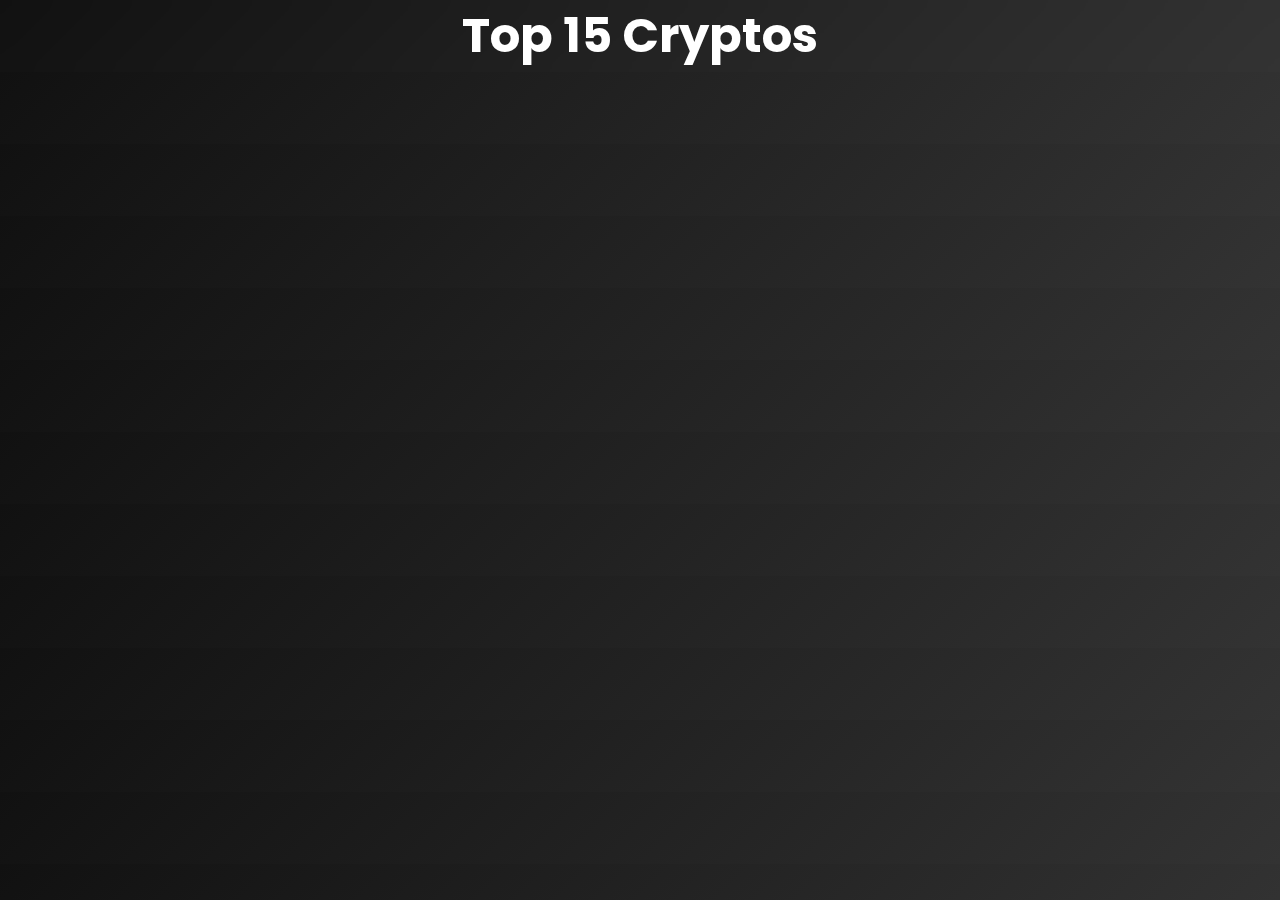
==== index.html @ 221dde32 "Update index.html" ====
<!DOCTYPE html>
<html>

<head>
  <title>Top 15 Cryptos</title>
  <meta name="viewport" content="width=device-width, initial-scale=1.0">
  <link rel="stylesheet" type="text/css" href="styles.css">
  <link href="https://fonts.googleapis.com/css2?family=Poppins:wght@400;700&display=swap" rel="stylesheet">
  <meta name="description" content="list of the 15 most popular coins based on market cap">

  <meta name="google-site-verification" content="RkPCamrnU6oRUXGdkUAfIWW2zFNIqZufinWNPfL45mg" />
</head>

<body>
  <h1>Top 15 Cryptos</h1>
  <ul id="crypto-grid"></ul>

  <div id="modal"></div>

  <script src="script.js"></script>
</body>

</html>
---- styles.css ----
body {
  font-family: 'Poppins', Arial, sans-serif;
  background: linear-gradient(135deg, #111, #333);
  overflow-y: scroll;
  scroll-behavior: smooth;
}

* {
  padding: 0;
  margin: 0;
  box-sizing: border-box;
}

h1 {
  font-size: 3rem;
  text-align: center;
  color: #fff;
  position: sticky;
  top: 0;
  z-index: 999;
  backdrop-filter: blur(10px);
  -webkit-backdrop-filter: blur(10px);
}

ul#crypto-grid {
  display: grid;
  grid-template-columns: repeat(3, 1fr);
  gap: 20px;
  list-style-type: none;
  padding: 0;
  margin: 0;
}

ul#crypto-grid li {
  position: relative;
  background: linear-gradient(45deg, #222, rgba(255, 0, 0,0.1));
  padding: 20px;
  border-radius: 4px;
  box-shadow: 0 2px 4px rgba(0, 0, 0, 0.1);
  animation: animatedBackground 20s ease infinite;
}

ul#crypto-grid li h2 {
  margin-top: 0;
  font-size: 18px;
  color: #fff;
}

ul#crypto-grid li p {
  margin-bottom: 5px;
  font-weight: bold;
  color: #fff;
}

ul#crypto-grid li .dropdown-btn {
  position: absolute;
  top: 10px;
  right: 10px;
  cursor: pointer;
  color: #fff;
  transition: transform 0.3s ease;
  z-index: 2;
}

ul#crypto-grid li .dropdown-content {
  position: absolute;
  top: calc(100% + 5px);
  left: 0;
  width: 100%;
  background-color: rgba(255, 255, 255, 0.1);
  color: #ffffff;
  padding: 10px;
  border-radius: 4px;
  box-shadow: 0 2px 4px rgba(0, 0, 0, 0.1);
  opacity: 0;
  visibility: hidden;
  transform: translateY(-10px);
  transition: opacity 0.3s ease, transform 0.3s ease;
  z-index: 999;
  backdrop-filter: blur(10px);
  -webkit-backdrop-filter: blur(10px);
  font-size: 1rem;
}

ul#crypto-grid li:hover .dropdown-btn {
  transform: rotate(180deg);
}

ul#crypto-grid li:hover .dropdown-content {
  opacity: 1;
  visibility: visible;
  transform: translateY(0);
}
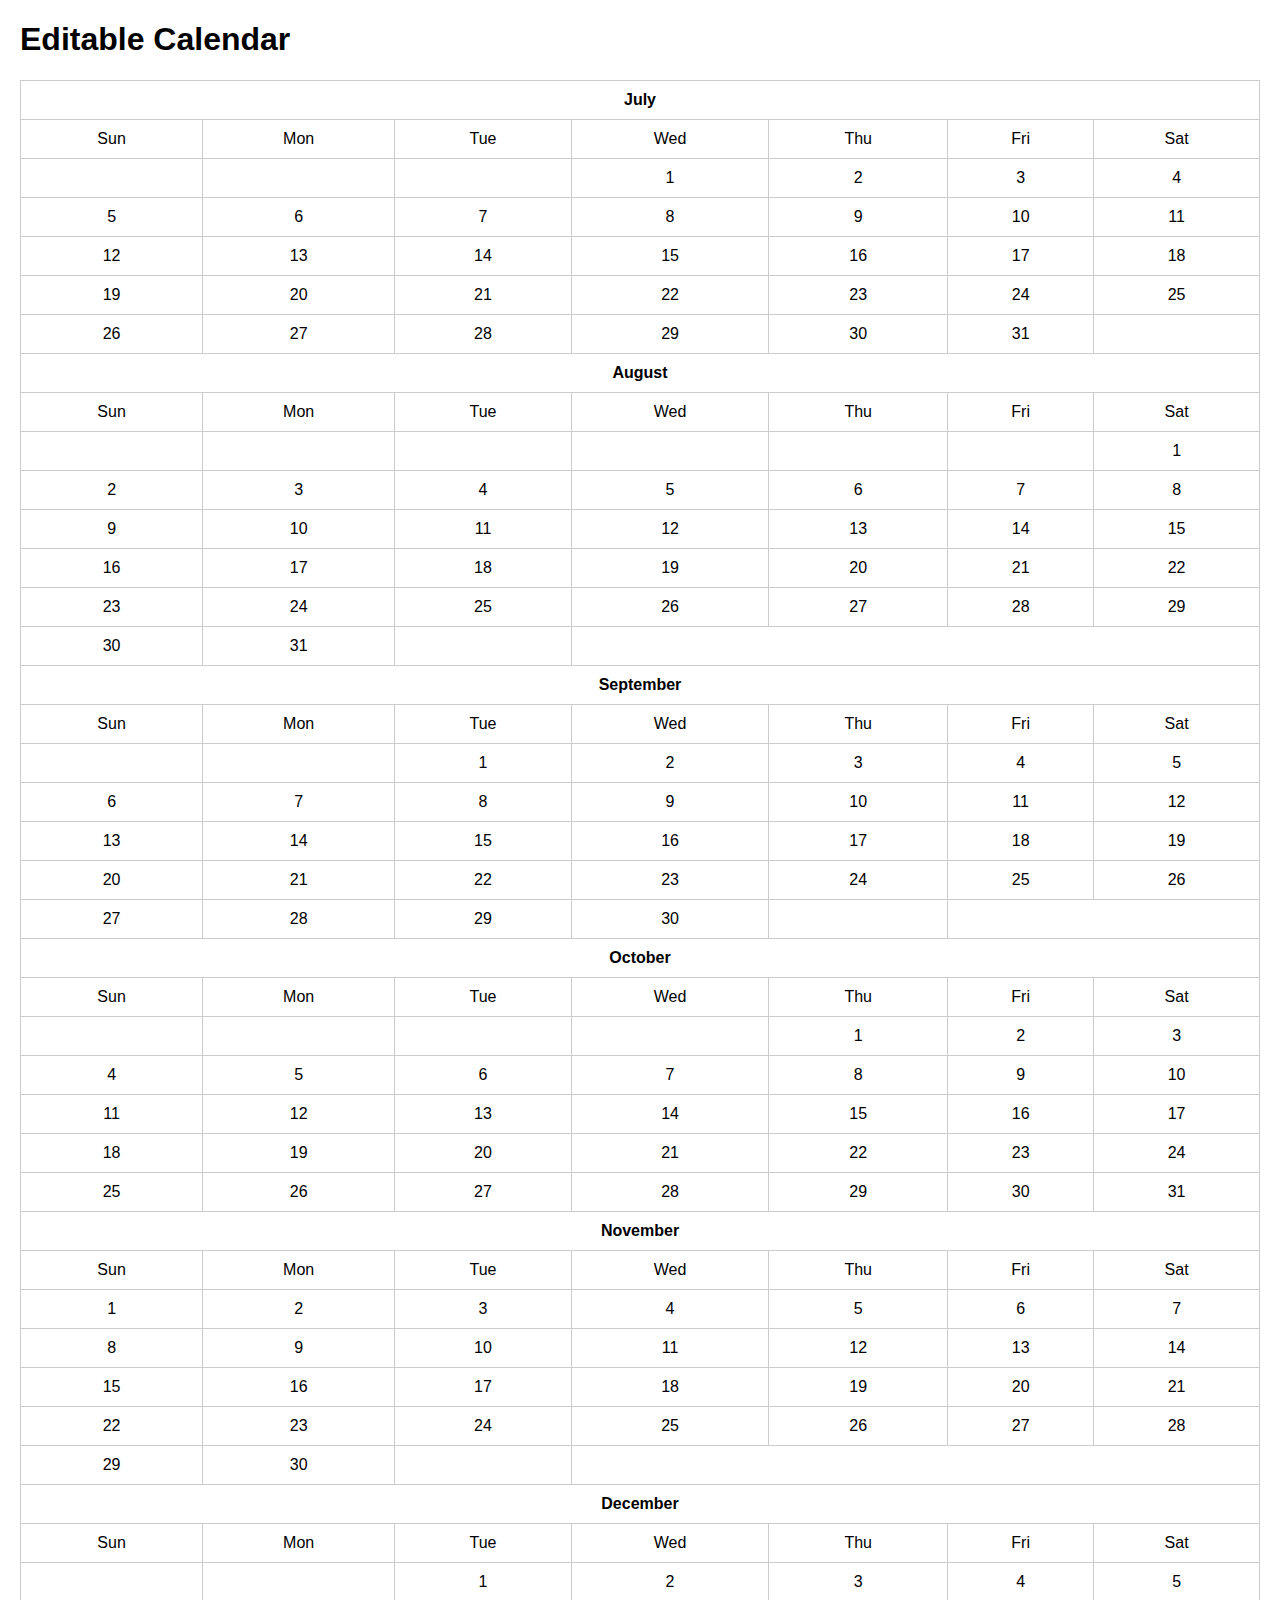
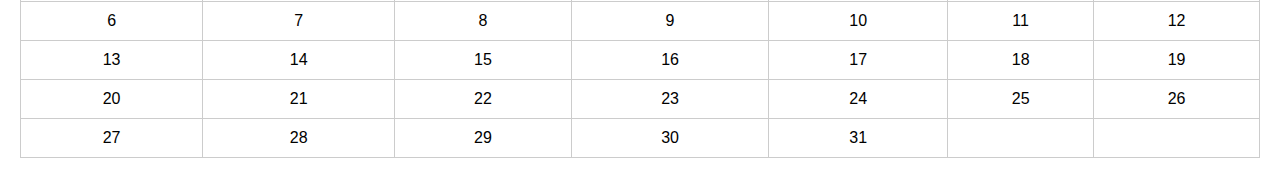
==== commit c589242d: "Update index.html" ====
--- a/index.html
+++ b/index.html
@@ -1,23 +1,111 @@
 <!DOCTYPE html>
-<html>
+<html lang="en">
+<head>
+<meta charset="UTF-8">
+<meta name="viewport" content="width=device-width, initial-scale=1.0">
+<title>Editable Calendar</title>
+<style>
+  body {
+    font-family: Arial, sans-serif;
+    margin: 20px;
+  }
+  table {
+    width: 100%;
+    border-collapse: collapse;
+    margin-top: 20px;
+  }
+  table, th, td {
+    border: 1px solid #ccc;
+  }
+  th, td {
+    padding: 10px;
+    text-align: center;
+  }
+  th {
+    background-color: #f2f2f2;
+  }
+  td {
+    cursor: pointer;
+  }
+</style>
+</head>
+<body>
+  <h1>Editable Calendar</h1>
+  <table id="calendar">
+    <!-- JavaScript will generate the calendar here -->
+  </table>
 
-<head>
-  <title>Top 15 Cryptos</title>
-  <meta name="viewport" content="width=device-width, initial-scale=1.0">
-  <link rel="stylesheet" type="text/css" href="styles.css">
-  <link href="https://fonts.googleapis.com/css2?family=Poppins:wght@400;700&display=swap" rel="stylesheet">
-  <meta name="description" content="list of the 15 most popular coins based on market cap">
+  <script>
+    // Function to generate calendar
+    function generateCalendar() {
+      var currentDate = new Date();
+      var year = currentDate.getFullYear();
+      var month = currentDate.getMonth();
 
-  <meta name="google-site-verification" content="RkPCamrnU6oRUXGdkUAfIWW2zFNIqZufinWNPfL45mg" />
-</head>
+      var table = document.getElementById('calendar');
+      table.innerHTML = ''; // Clear existing calendar
 
-<body>
-  <h1>Top 15 Cryptos</h1>
-  <ul id="crypto-grid"></ul>
+      // Loop through remaining months in the current year
+      for (var m = month; m <= 11; m++) {
+        var firstDay = new Date(year, m, 1);
+        var lastDay = new Date(year, m + 1, 0);
+        var daysInMonth = lastDay.getDate();
 
-  <div id="modal"></div>
+        var headerRow = table.insertRow();
+        var headerCell = headerRow.insertCell();
+        headerCell.colSpan = 7;
+        headerCell.textContent = new Date(year, m, 1).toLocaleString('default', { month: 'long' });
+        headerCell.style.fontWeight = 'bold';
 
-  <script src="script.js"></script>
+        var dayNames = ['Sun', 'Mon', 'Tue', 'Wed', 'Thu', 'Fri', 'Sat'];
+        var daysRow = table.insertRow();
+        
+        // Create day name headers
+        for (var d = 0; d < 7; d++) {
+          var dayCell = daysRow.insertCell();
+          dayCell.textContent = dayNames[d];
+        }
+
+        var date = 1;
+        var firstDayIndex = firstDay.getDay();
+        var weeks = Math.ceil((daysInMonth + firstDayIndex) / 7);
+
+        // Create calendar rows and cells
+        for (var w = 0; w < weeks; w++) {
+          var weekRow = table.insertRow();
+
+          for (var d = 0; d < 7; d++) {
+            var dayCell = weekRow.insertCell();
+
+            if (w === 0 && d < firstDayIndex) {
+              dayCell.textContent = '';
+            } else if (date > daysInMonth) {
+              break;
+            } else {
+              dayCell.textContent = date;
+              dayCell.dataset.date = year + '-' + (m + 1).toString().padStart(2, '0') + '-' + date.toString().padStart(2, '0');
+              dayCell.addEventListener('click', editCell);
+              date++;
+            }
+          }
+        }
+      }
+    }
+
+    // Function to edit cell
+    function editCell(event) {
+      var cell = event.target;
+      var oldValue = cell.textContent.trim();
+      var newValue = prompt('Edit ' + cell.dataset.date, oldValue);
+
+      if (newValue !== null && newValue.trim() !== '') {
+        cell.textContent = newValue.trim();
+        // Save history or update storage as needed
+      }
+    }
+
+    // Generate calendar on page load
+    generateCalendar();
+  </script>
 </body>
-
 </html>
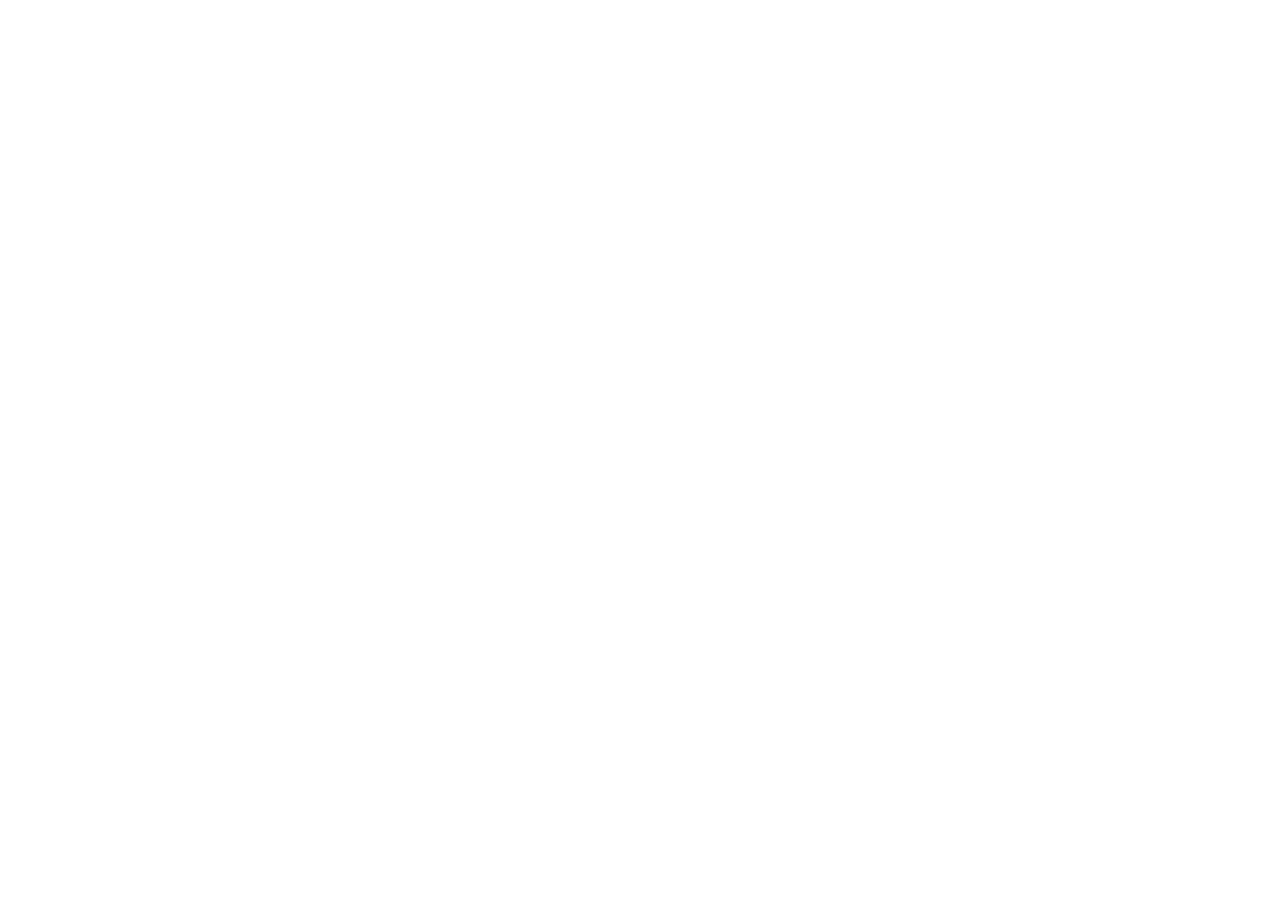
==== commit 2563fd9d: "Update index.html" ====
--- a/index.html
+++ b/index.html
@@ -1,111 +1,18 @@
 <!DOCTYPE html>
 <html lang="en">
+
 <head>
-<meta charset="UTF-8">
-<meta name="viewport" content="width=device-width, initial-scale=1.0">
-<title>Editable Calendar</title>
-<style>
-  body {
-    font-family: Arial, sans-serif;
-    margin: 20px;
-  }
-  table {
-    width: 100%;
-    border-collapse: collapse;
-    margin-top: 20px;
-  }
-  table, th, td {
-    border: 1px solid #ccc;
-  }
-  th, td {
-    padding: 10px;
-    text-align: center;
-  }
-  th {
-    background-color: #f2f2f2;
-  }
-  td {
-    cursor: pointer;
-  }
-</style>
+  <script src="https://cdnjs.cloudflare.com/ajax/libs/p5.js/1.9.4/p5.js"></script>
+  <script src="https://cdnjs.cloudflare.com/ajax/libs/p5.js/1.9.4/addons/p5.sound.min.js"></script>
+  <link rel="stylesheet" type="text/css" href="style.css">
+  <meta charset="utf-8" />
+
 </head>
+
 <body>
-  <h1>Editable Calendar</h1>
-  <table id="calendar">
-    <!-- JavaScript will generate the calendar here -->
-  </table>
+  <main>
+  </main>
+  <script src="sketch.js"></script>
+</body>
 
-  <script>
-    // Function to generate calendar
-    function generateCalendar() {
-      var currentDate = new Date();
-      var year = currentDate.getFullYear();
-      var month = currentDate.getMonth();
-
-      var table = document.getElementById('calendar');
-      table.innerHTML = ''; // Clear existing calendar
-
-      // Loop through remaining months in the current year
-      for (var m = month; m <= 11; m++) {
-        var firstDay = new Date(year, m, 1);
-        var lastDay = new Date(year, m + 1, 0);
-        var daysInMonth = lastDay.getDate();
-
-        var headerRow = table.insertRow();
-        var headerCell = headerRow.insertCell();
-        headerCell.colSpan = 7;
-        headerCell.textContent = new Date(year, m, 1).toLocaleString('default', { month: 'long' });
-        headerCell.style.fontWeight = 'bold';
-
-        var dayNames = ['Sun', 'Mon', 'Tue', 'Wed', 'Thu', 'Fri', 'Sat'];
-        var daysRow = table.insertRow();
-        
-        // Create day name headers
-        for (var d = 0; d < 7; d++) {
-          var dayCell = daysRow.insertCell();
-          dayCell.textContent = dayNames[d];
-        }
-
-        var date = 1;
-        var firstDayIndex = firstDay.getDay();
-        var weeks = Math.ceil((daysInMonth + firstDayIndex) / 7);
-
-        // Create calendar rows and cells
-        for (var w = 0; w < weeks; w++) {
-          var weekRow = table.insertRow();
-
-          for (var d = 0; d < 7; d++) {
-            var dayCell = weekRow.insertCell();
-
-            if (w === 0 && d < firstDayIndex) {
-              dayCell.textContent = '';
-            } else if (date > daysInMonth) {
-              break;
-            } else {
-              dayCell.textContent = date;
-              dayCell.dataset.date = year + '-' + (m + 1).toString().padStart(2, '0') + '-' + date.toString().padStart(2, '0');
-              dayCell.addEventListener('click', editCell);
-              date++;
-            }
-          }
-        }
-      }
-    }
-
-    // Function to edit cell
-    function editCell(event) {
-      var cell = event.target;
-      var oldValue = cell.textContent.trim();
-      var newValue = prompt('Edit ' + cell.dataset.date, oldValue);
-
-      if (newValue !== null && newValue.trim() !== '') {
-        cell.textContent = newValue.trim();
-        // Save history or update storage as needed
-      }
-    }
-
-    // Generate calendar on page load
-    generateCalendar();
-  </script>
-</body>
 </html>
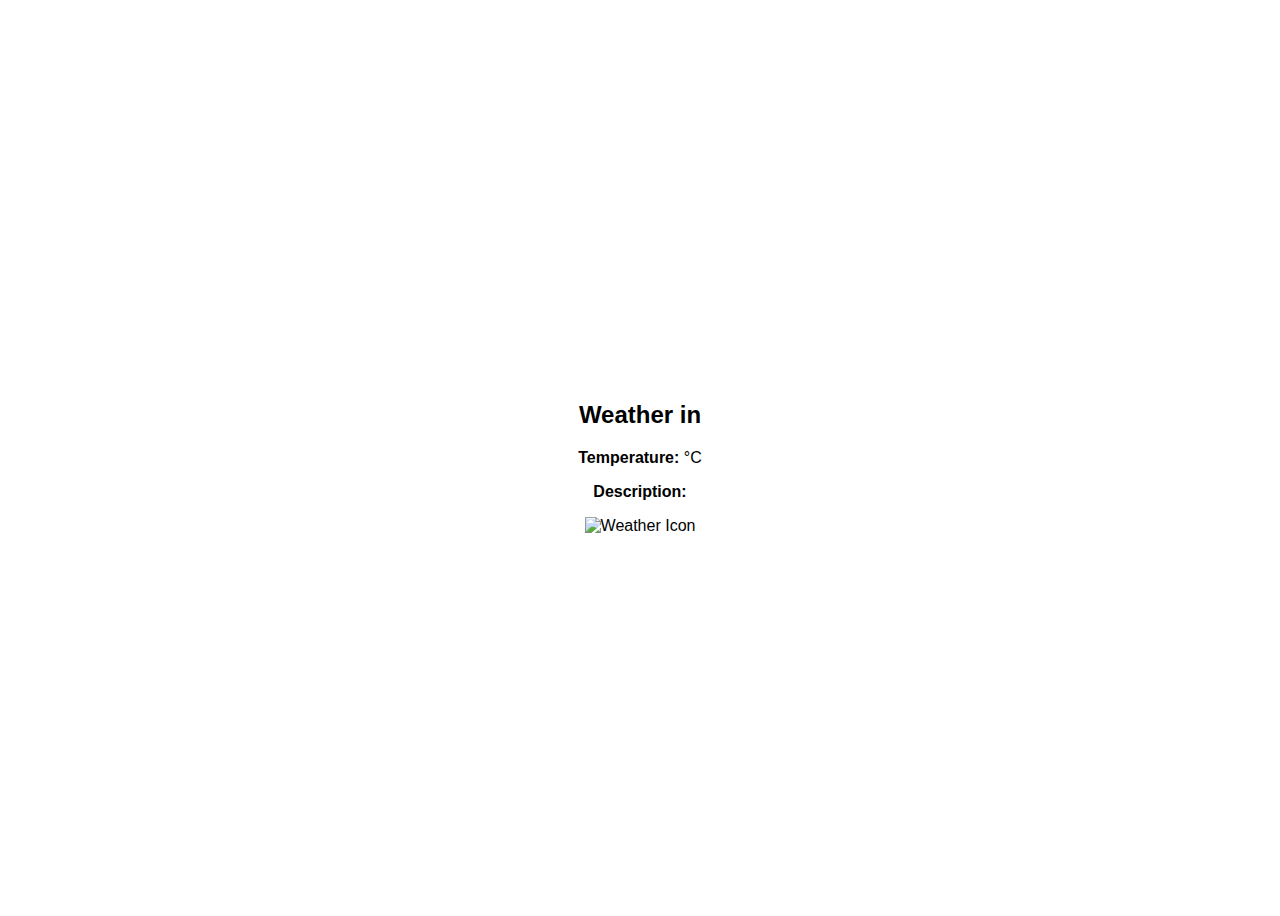
==== commit 57a950cc: "Update index.html" ====
--- a/index.html
+++ b/index.html
@@ -1,18 +1,72 @@
 <!DOCTYPE html>
 <html lang="en">
+<head>
+    <meta charset="UTF-8">
+    <meta name="viewport" content="width=device-width, initial-scale=1.0">
+    <title>Weather App</title>
+    <style>
+        body {
+            font-family: Arial, sans-serif;
+            text-align: center;
+            background-size: cover;
+            background-position: center;
+            height: 100vh;
+            display: flex;
+            align-items: center;
+            justify-content: center;
+        }
+        .weather-container {
+            background-color: rgba(255, 255, 255, 0.5);
+            padding: 20px;
+            border-radius: 10px;
+        }
+        #weather-icon {
+            width: 100px;
+            height: 100px;
+        }
+    </style>
+</head>
+<body>
+    <div class="weather-container">
+        <h2>Weather in <span id="city"></span></h2>
+        <p><strong>Temperature:</strong> <span id="temperature"></span>&deg;C</p>
+        <p><strong>Description:</strong> <span id="description"></span></p>
+        <img id="weather-icon" src="" alt="Weather Icon">
+    </div>
 
-<head>
-  <script src="https://cdnjs.cloudflare.com/ajax/libs/p5.js/1.9.4/p5.js"></script>
-  <script src="https://cdnjs.cloudflare.com/ajax/libs/p5.js/1.9.4/addons/p5.sound.min.js"></script>
-  <link rel="stylesheet" type="text/css" href="style.css">
-  <meta charset="utf-8" />
+    <script>
+        // JavaScript code to fetch weather data
+        const apiKey = 'YOUR_API_KEY'; // Replace with your OpenWeatherMap API key
+        const city = 'New York'; // Replace with desired city name
 
-</head>
+        // Fetch weather data from OpenWeatherMap API
+        fetch(`https://api.openweathermap.org/data/2.5/weather?q=${city}&units=metric&appid=${apiKey}`)
+            .then(response => response.json())
+            .then(data => {
+                console.log(data);
+                const cityName = data.name;
+                const temperature = Math.round(data.main.temp);
+                const description = data.weather[0].description;
+                const iconCode = data.weather[0].icon;
+                const iconUrl = `http://openweathermap.org/img/w/${iconCode}.png`;
 
-<body>
-  <main>
-  </main>
-  <script src="sketch.js"></script>
+                document.getElementById('city').textContent = cityName;
+                document.getElementById('temperature').textContent = temperature;
+                document.getElementById('description').textContent = description;
+                document.getElementById('weather-icon').setAttribute('src', iconUrl);
+
+                // Change background based on weather
+                if (description.includes('clear')) {
+                    document.body.style.backgroundImage = 'url("clear.jpg")';
+                } else if (description.includes('cloud')) {
+                    document.body.style.backgroundImage = 'url("cloudy.jpg")';
+                } else if (description.includes('rain')) {
+                    document.body.style.backgroundImage = 'url("rainy.jpg")';
+                } else {
+                    document.body.style.backgroundImage = 'url("default.jpg")';
+                }
+            })
+            .catch(error => console.error('Error fetching weather data:', error));
+    </script>
 </body>
-
 </html>
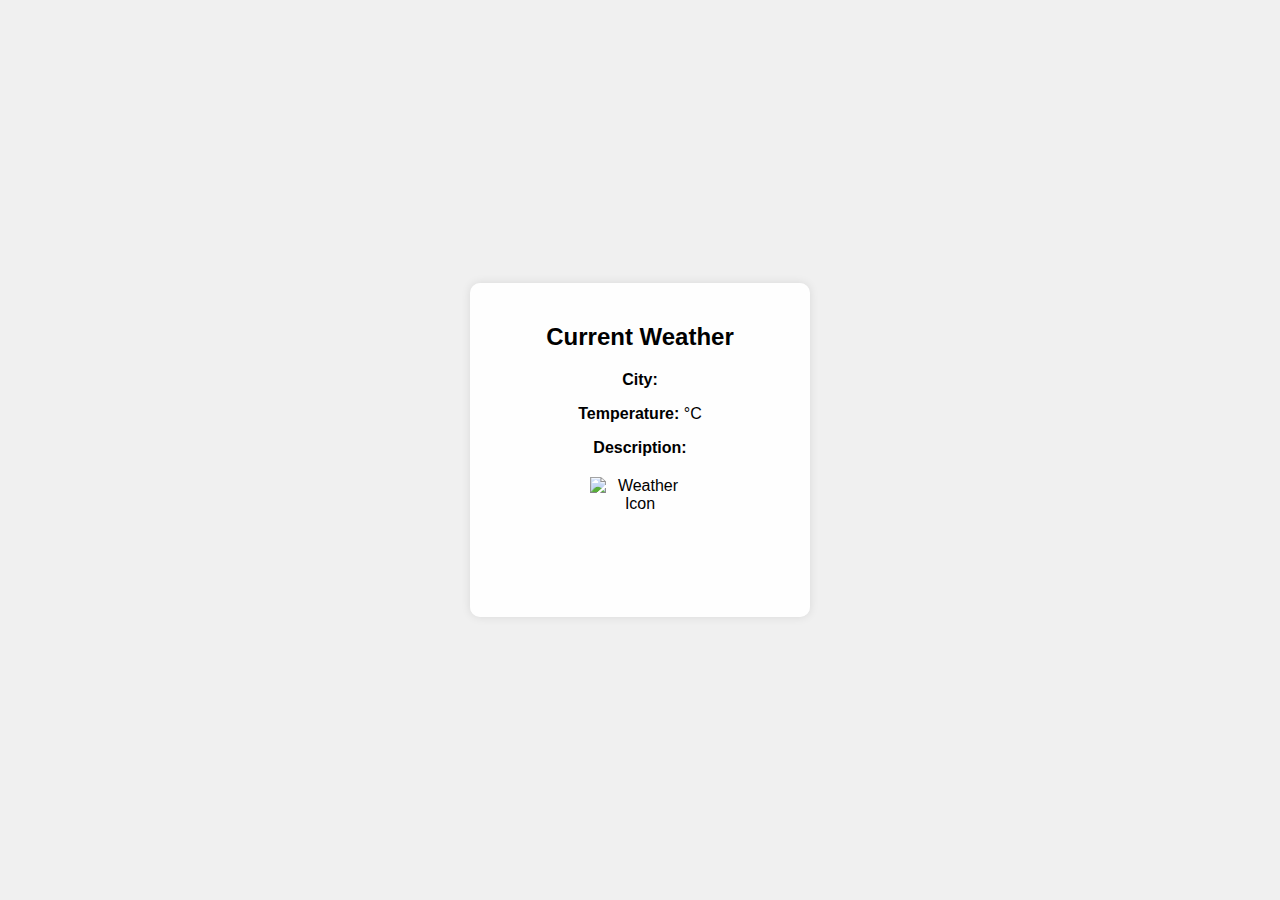
==== commit b205968d: "Update index.html" ====
--- a/index.html
+++ b/index.html
@@ -8,36 +8,42 @@
         body {
             font-family: Arial, sans-serif;
             text-align: center;
-            background-size: cover;
-            background-position: center;
+            background-color: #f0f0f0;
             height: 100vh;
             display: flex;
             align-items: center;
             justify-content: center;
+            margin: 0;
         }
         .weather-container {
-            background-color: rgba(255, 255, 255, 0.5);
+            background-color: rgba(255, 255, 255, 0.9);
             padding: 20px;
             border-radius: 10px;
+            box-shadow: 0 0 10px rgba(0, 0, 0, 0.1);
+            max-width: 300px;
+            width: 80%;
         }
         #weather-icon {
             width: 100px;
             height: 100px;
+            margin: 20px auto;
+            display: block;
         }
     </style>
 </head>
 <body>
     <div class="weather-container">
-        <h2>Weather in <span id="city"></span></h2>
+        <h2>Current Weather</h2>
+        <p><strong>City:</strong> <span id="city"></span></p>
         <p><strong>Temperature:</strong> <span id="temperature"></span>&deg;C</p>
         <p><strong>Description:</strong> <span id="description"></span></p>
         <img id="weather-icon" src="" alt="Weather Icon">
     </div>
 
     <script>
-        // JavaScript code to fetch weather data
-        const apiKey = 'YOUR_API_KEY'; // Replace with your OpenWeatherMap API key
-        const city = 'New York'; // Replace with desired city name
+        // Replace 'YOUR_API_KEY' with your OpenWeatherMap API key
+        const apiKey = 'YOUR_API_KEY';
+        const city = 'New York'; // Replace with your desired city
 
         // Fetch weather data from OpenWeatherMap API
         fetch(`https://api.openweathermap.org/data/2.5/weather?q=${city}&units=metric&appid=${apiKey}`)
@@ -54,17 +60,6 @@
                 document.getElementById('temperature').textContent = temperature;
                 document.getElementById('description').textContent = description;
                 document.getElementById('weather-icon').setAttribute('src', iconUrl);
-
-                // Change background based on weather
-                if (description.includes('clear')) {
-                    document.body.style.backgroundImage = 'url("clear.jpg")';
-                } else if (description.includes('cloud')) {
-                    document.body.style.backgroundImage = 'url("cloudy.jpg")';
-                } else if (description.includes('rain')) {
-                    document.body.style.backgroundImage = 'url("rainy.jpg")';
-                } else {
-                    document.body.style.backgroundImage = 'url("default.jpg")';
-                }
             })
             .catch(error => console.error('Error fetching weather data:', error));
     </script>
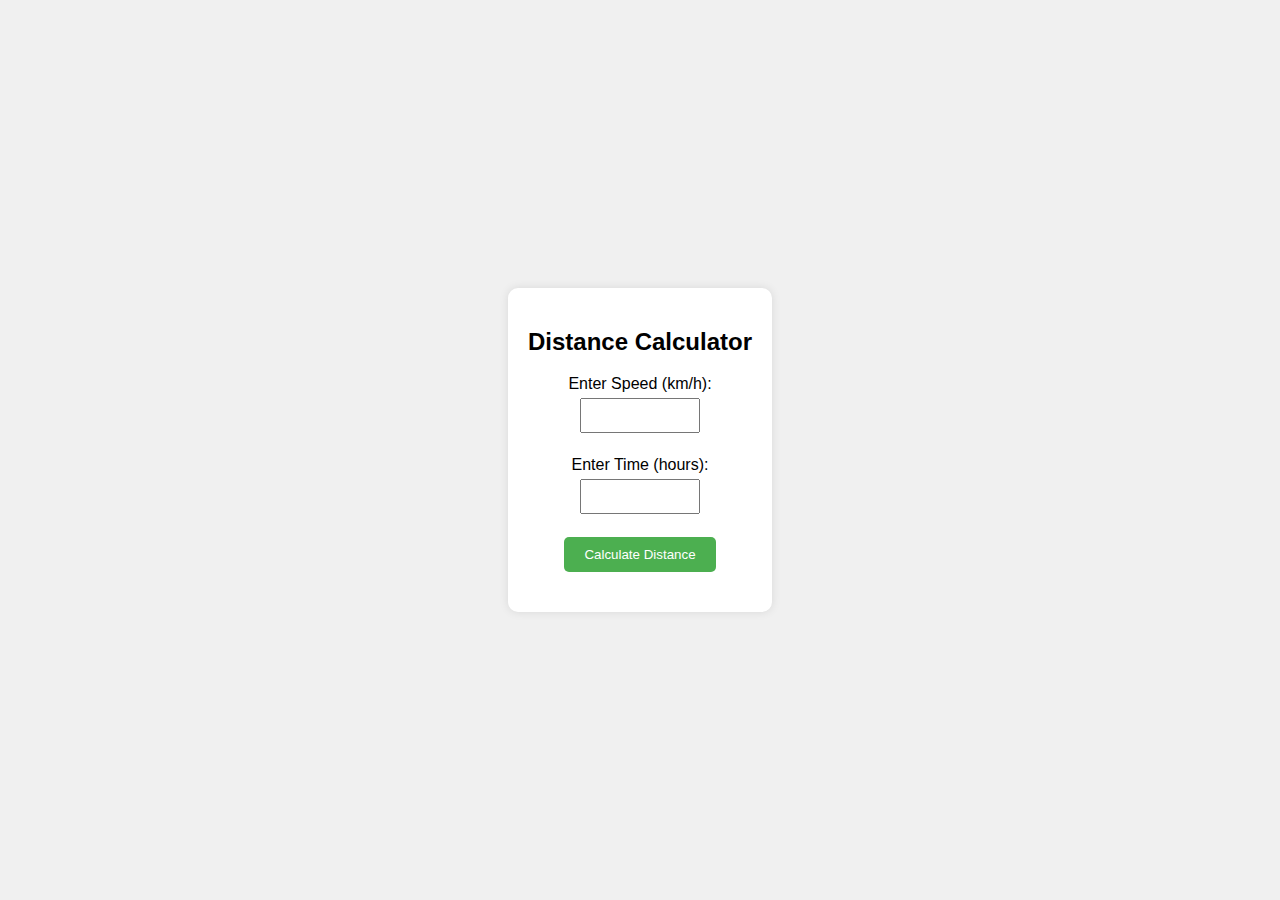
==== commit 33bdcbac: "Update index.html" ====
--- a/index.html
+++ b/index.html
@@ -3,65 +3,70 @@
 <head>
     <meta charset="UTF-8">
     <meta name="viewport" content="width=device-width, initial-scale=1.0">
-    <title>Weather App</title>
+    <title>Distance Calculator</title>
     <style>
         body {
             font-family: Arial, sans-serif;
-            text-align: center;
             background-color: #f0f0f0;
+            display: flex;
+            justify-content: center;
+            align-items: center;
             height: 100vh;
-            display: flex;
-            align-items: center;
-            justify-content: center;
             margin: 0;
         }
-        .weather-container {
-            background-color: rgba(255, 255, 255, 0.9);
+        .container {
+            background-color: #fff;
             padding: 20px;
             border-radius: 10px;
             box-shadow: 0 0 10px rgba(0, 0, 0, 0.1);
-            max-width: 300px;
-            width: 80%;
+            text-align: center;
         }
-        #weather-icon {
+        input[type="number"] {
+            padding: 8px;
+            margin: 5px;
             width: 100px;
-            height: 100px;
-            margin: 20px auto;
-            display: block;
+            text-align: center;
+        }
+        button {
+            padding: 10px 20px;
+            background-color: #4CAF50;
+            color: white;
+            border: none;
+            cursor: pointer;
+            border-radius: 5px;
+        }
+        button:hover {
+            background-color: #45a049;
+        }
+        #result {
+            margin-top: 20px;
+            font-size: 18px;
         }
     </style>
 </head>
 <body>
-    <div class="weather-container">
-        <h2>Current Weather</h2>
-        <p><strong>City:</strong> <span id="city"></span></p>
-        <p><strong>Temperature:</strong> <span id="temperature"></span>&deg;C</p>
-        <p><strong>Description:</strong> <span id="description"></span></p>
-        <img id="weather-icon" src="" alt="Weather Icon">
+    <div class="container">
+        <h2>Distance Calculator</h2>
+        <label for="speed">Enter Speed (km/h):</label><br>
+        <input type="number" id="speed" min="0" required><br><br>
+        <label for="time">Enter Time (hours):</label><br>
+        <input type="number" id="time" min="0" required><br><br>
+        <button onclick="calculateDistance()">Calculate Distance</button>
+        <p id="result"></p>
     </div>
 
     <script>
-        // Replace 'YOUR_API_KEY' with your OpenWeatherMap API key
-        const apiKey = 'YOUR_API_KEY';
-        const city = 'New York'; // Replace with your desired city
+        function calculateDistance() {
+            const speed = parseFloat(document.getElementById('speed').value);
+            const time = parseFloat(document.getElementById('time').value);
 
-        // Fetch weather data from OpenWeatherMap API
-        fetch(`https://api.openweathermap.org/data/2.5/weather?q=${city}&units=metric&appid=${apiKey}`)
-            .then(response => response.json())
-            .then(data => {
-                console.log(data);
-                const cityName = data.name;
-                const temperature = Math.round(data.main.temp);
-                const description = data.weather[0].description;
-                const iconCode = data.weather[0].icon;
-                const iconUrl = `http://openweathermap.org/img/w/${iconCode}.png`;
-
-                document.getElementById('city').textContent = cityName;
-                document.getElementById('temperature').textContent = temperature;
-                document.getElementById('description').textContent = description;
-                document.getElementById('weather-icon').setAttribute('src', iconUrl);
-            })
-            .catch(error => console.error('Error fetching weather data:', error));
+            if (!isNaN(speed) && !isNaN(time)) {
+                const distance = speed * time;
+                document.getElementById('result').textContent = `Distance Traveled: ${distance.toFixed(2)} kilometers`;
+            } else {
+                document.getElementById('result').textContent = 'Please enter valid numbers for speed and time.';
+            }
+        }
     </script>
 </body>
 </html>
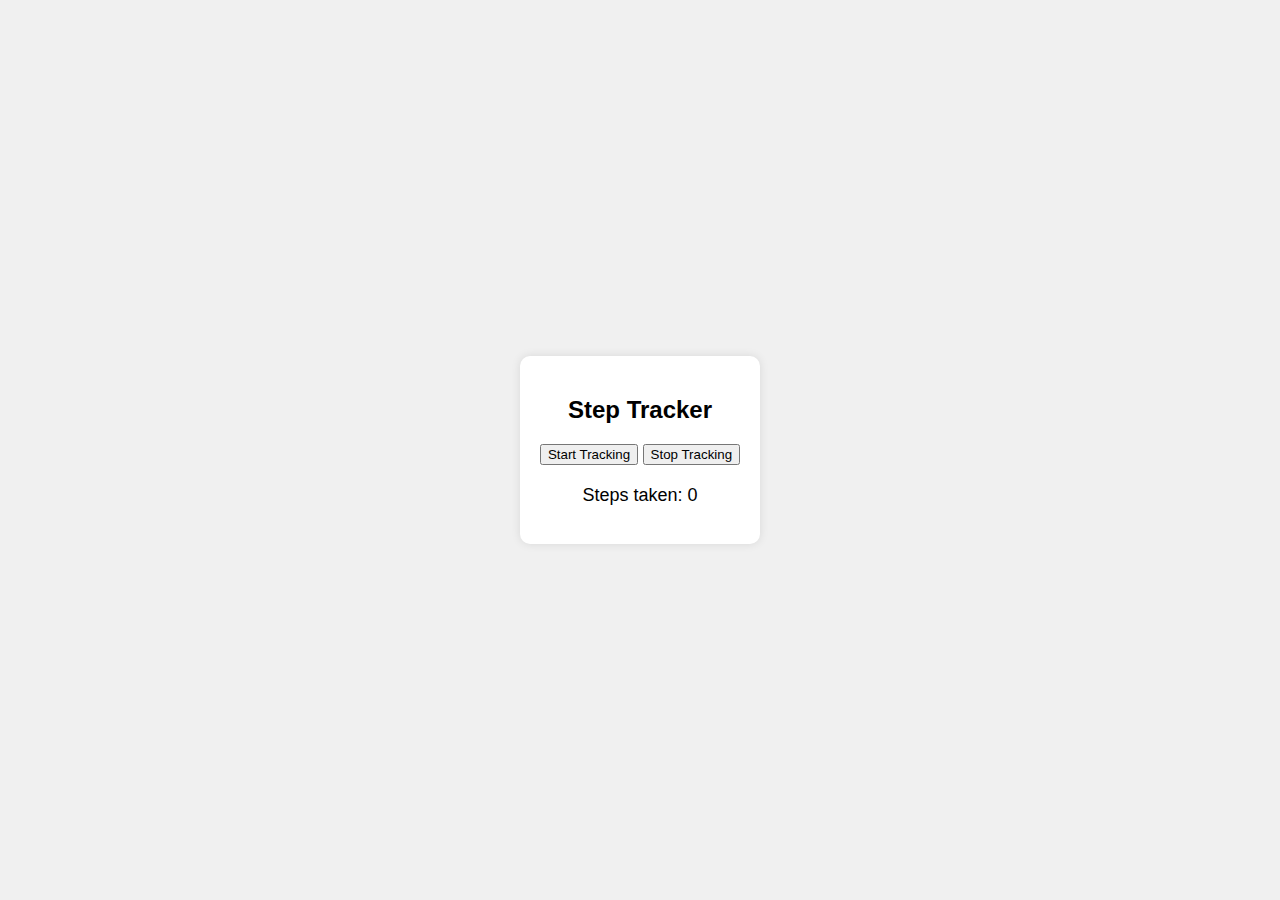
==== commit 0d2a8c0d: "Update index.html" ====
--- a/index.html
+++ b/index.html
@@ -3,7 +3,7 @@
 <head>
     <meta charset="UTF-8">
     <meta name="viewport" content="width=device-width, initial-scale=1.0">
-    <title>Distance Calculator</title>
+    <title>Step Tracker</title>
     <style>
         body {
             font-family: Arial, sans-serif;
@@ -21,24 +21,7 @@
             box-shadow: 0 0 10px rgba(0, 0, 0, 0.1);
             text-align: center;
         }
-        input[type="number"] {
-            padding: 8px;
-            margin: 5px;
-            width: 100px;
-            text-align: center;
-        }
-        button {
-            padding: 10px 20px;
-            background-color: #4CAF50;
-            color: white;
-            border: none;
-            cursor: pointer;
-            border-radius: 5px;
-        }
-        button:hover {
-            background-color: #45a049;
-        }
-        #result {
+        #step-count {
             margin-top: 20px;
             font-size: 18px;
         }
@@ -46,26 +29,67 @@
 </head>
 <body>
     <div class="container">
-        <h2>Distance Calculator</h2>
-        <label for="speed">Enter Speed (km/h):</label><br>
-        <input type="number" id="speed" min="0" required><br><br>
-        <label for="time">Enter Time (hours):</label><br>
-        <input type="number" id="time" min="0" required><br><br>
-        <button onclick="calculateDistance()">Calculate Distance</button>
-        <p id="result"></p>
+        <h2>Step Tracker</h2>
+        <button onclick="startTracking()">Start Tracking</button>
+        <button onclick="stopTracking()">Stop Tracking</button>
+        <p id="step-count">Steps taken: <span id="count">0</span></p>
     </div>
 
     <script>
-        function calculateDistance() {
-            const speed = parseFloat(document.getElementById('speed').value);
-            const time = parseFloat(document.getElementById('time').value);
+        let steps = 0;
+        let previousLocation = null;
 
-            if (!isNaN(speed) && !isNaN(time)) {
-                const distance = speed * time;
-                document.getElementById('result').textContent = `Distance Traveled: ${distance.toFixed(2)} kilometers`;
+        function startTracking() {
+            if ('geolocation' in navigator) {
+                navigator.geolocation.watchPosition(onLocationUpdate, onLocationError, { enableHighAccuracy: true });
             } else {
-                document.getElementById('result').textContent = 'Please enter valid numbers for speed and time.';
+                alert('Geolocation is not supported by your browser');
             }
+        }
+
+        function stopTracking() {
+            navigator.geolocation.clearWatch(watchId);
+            previousLocation = null;
+        }
+
+        function onLocationUpdate(position) {
+            const currentLocation = {
+                latitude: position.coords.latitude,
+                longitude: position.coords.longitude
+            };
+
+            if (previousLocation) {
+                const distance = calculateDistance(previousLocation, currentLocation);
+                if (distance > 0.01) { // Simulate a step if distance is more than 10 meters (adjust as needed)
+                    steps++;
+                    document.getElementById('count').textContent = steps;
+                }
+            }
+
+            previousLocation = currentLocation;
+        }
+
+        function onLocationError(error) {
+            console.error('Error getting location:', error.message);
+        }
+
+        function calculateDistance(prevLoc, currLoc) {
+            const lat1 = prevLoc.latitude;
+            const lon1 = prevLoc.longitude;
+            const lat2 = currLoc.latitude;
+            const lon2 = currLoc.longitude;
+
+            const R = 6371; // Radius of the Earth in km
+            const dLat = (lat2 - lat1) * Math.PI / 180;
+            const dLon = (lon2 - lon1) * Math.PI / 180;
+            const a =
+                Math.sin(dLat / 2) * Math.sin(dLat / 2) +
+                Math.cos(lat1 * Math.PI / 180) * Math.cos(lat2 * Math.PI / 180) *
+                Math.sin(dLon / 2) * Math.sin(dLon / 2);
+            const c = 2 * Math.atan2(Math.sqrt(a), Math.sqrt(1 - a));
+            const distance = R * c; // Distance in km
+
+            return distance;
         }
     </script>
 </body>
